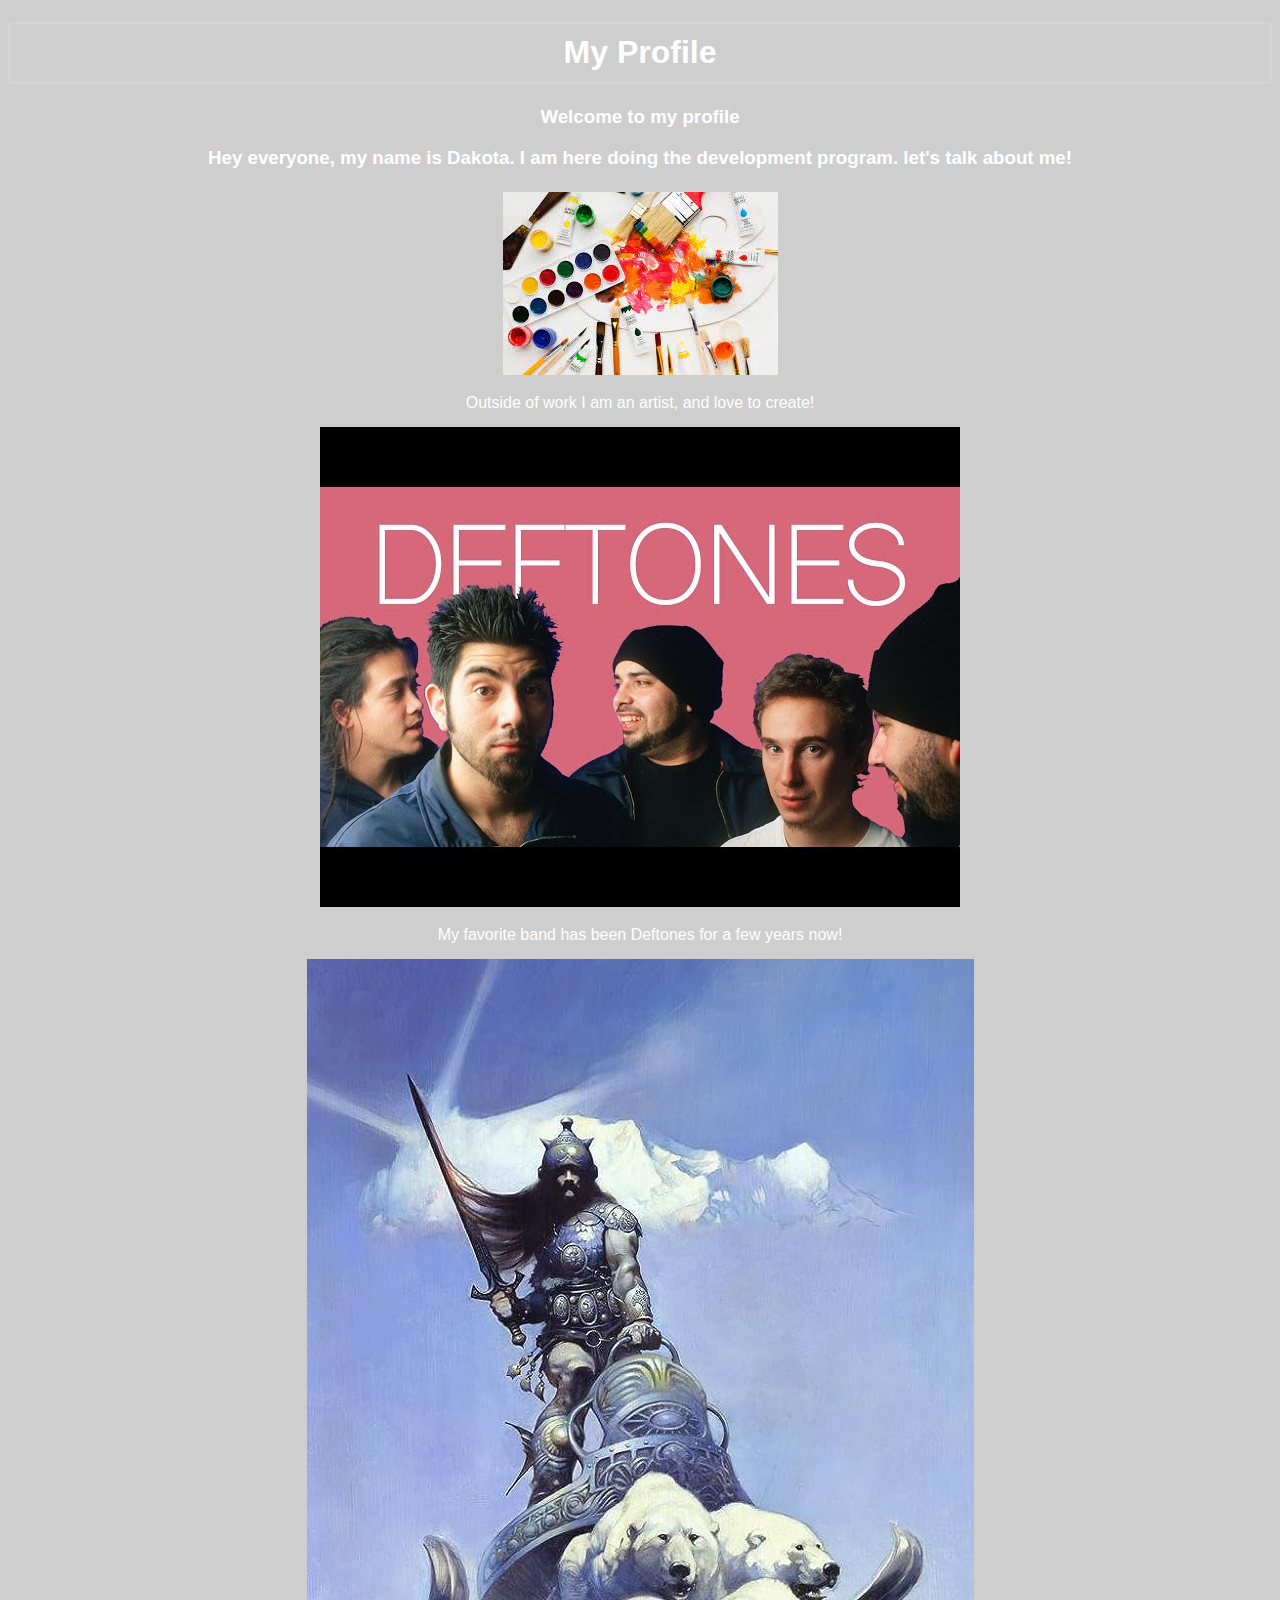
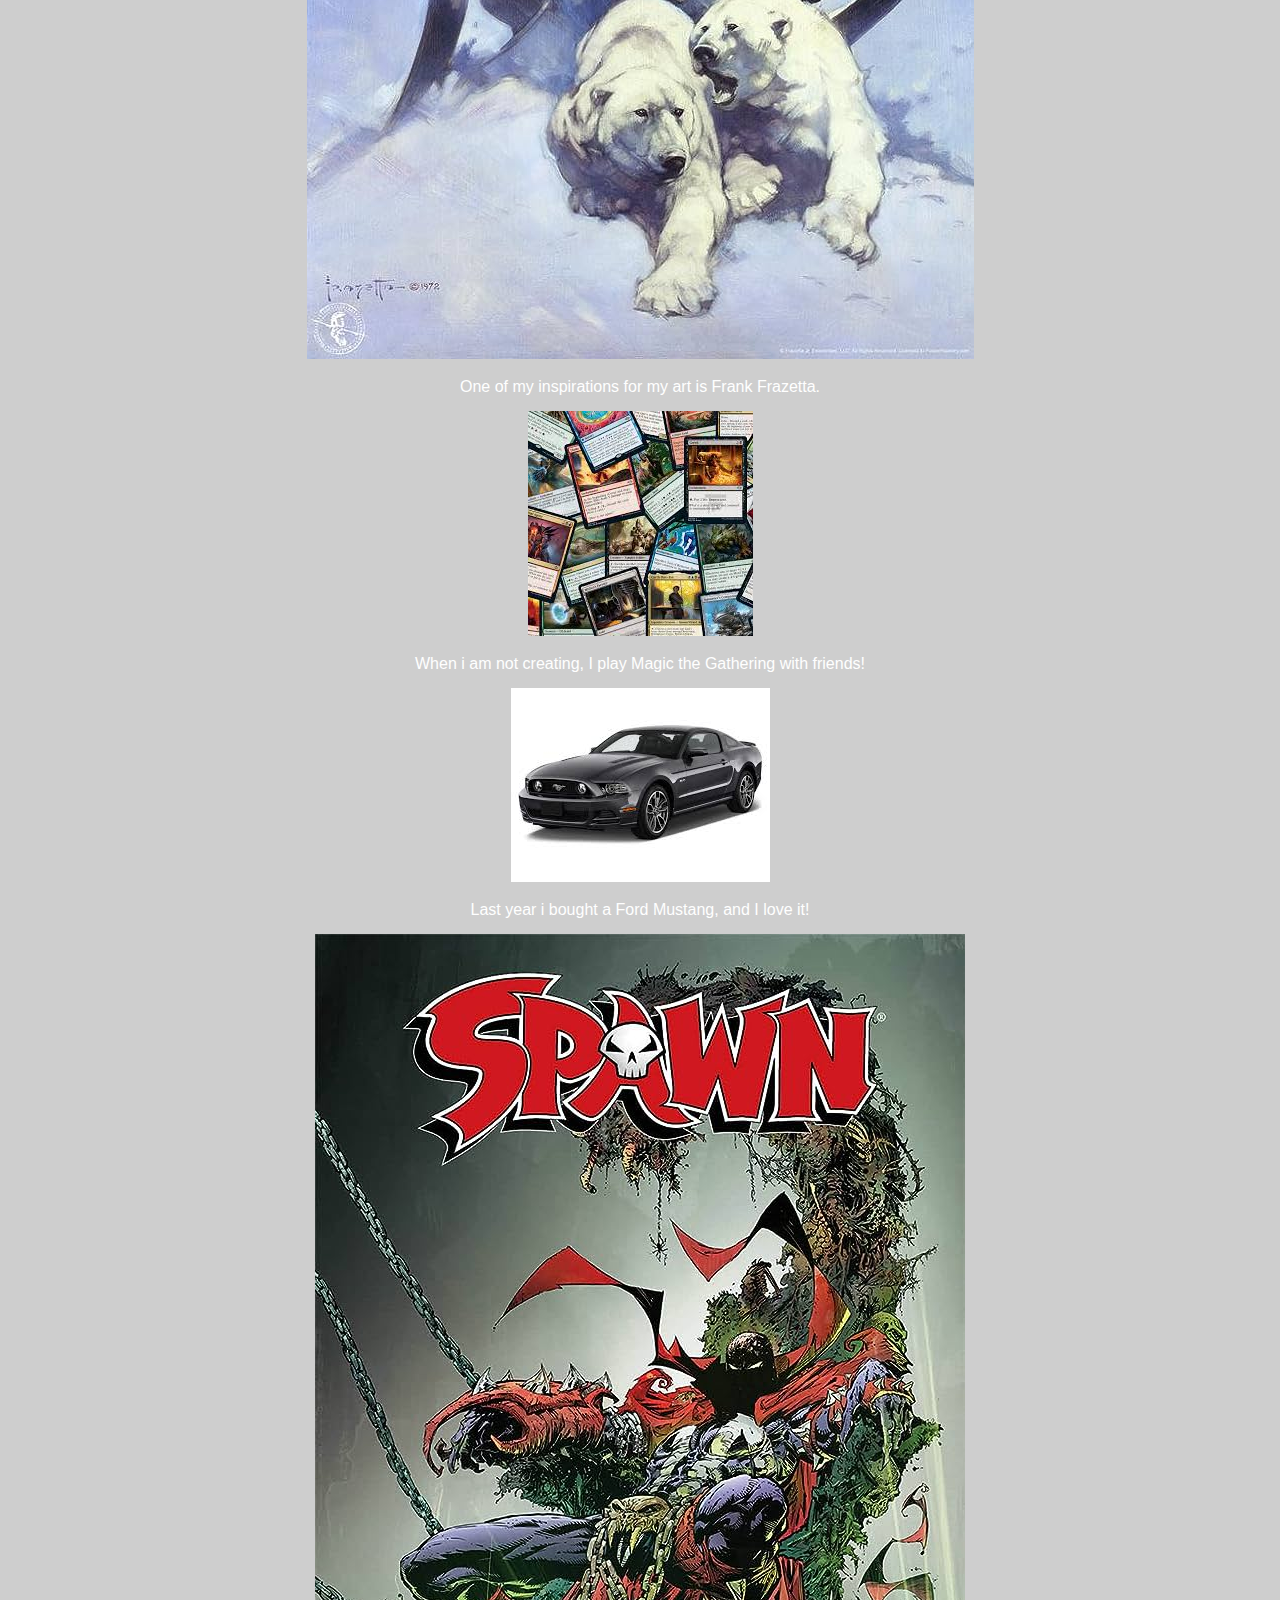
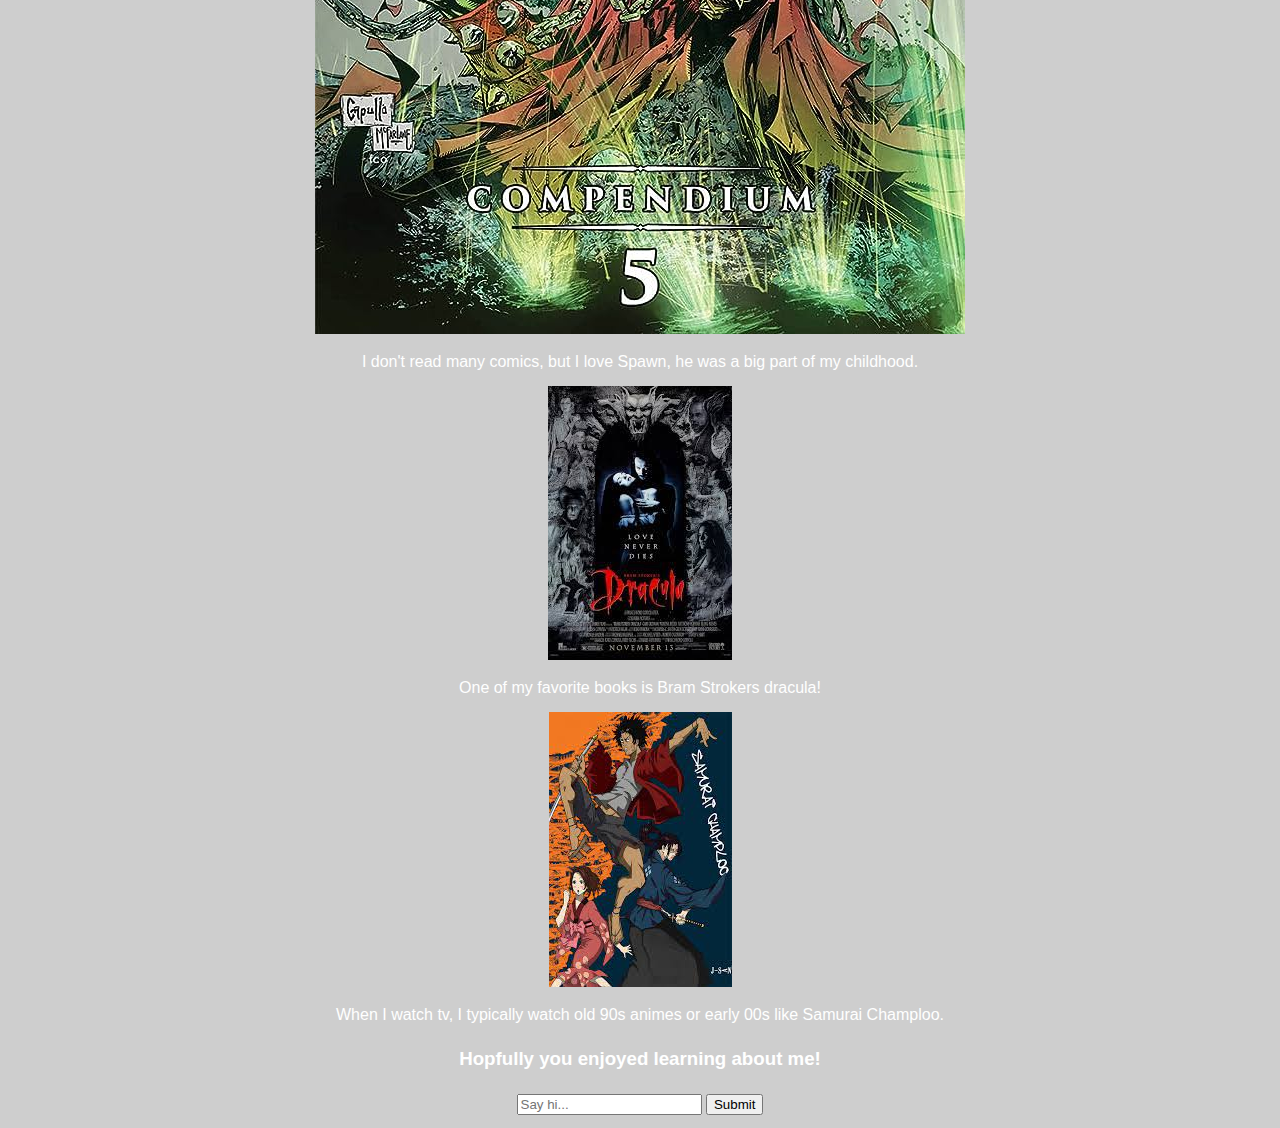
==== index.html @ 6e7aa819 "update" ====
<!DOCTYPE html>
<html lang="en">
<head>
    <meta charset="UTF-8">
    <meta name="viewport" content="width=device-width, initial-scale=1.0">
    <link rel="stylesheet" href="index.css">
    <title>My Profile</title>
</head>
<body>
    <h1 id="title">My Profile</h1>
    <h3 id="welcome">Welcome to my profile</h3>
    <h3 id="introduction">Hey everyone, my name is Dakota. I am here doing the development program. let's talk about me!</h3>
    <li id="image"><img src="Images/art.jpg" alt="art"></li>
    <li id="image-description">Outside of work I am an artist, and love to create!</li>
    <li id="image"><img src="Images/deftones.jpg" alt="deftones"></li>
    <li id="image-description">My favorite band has been Deftones for a few years now!</li>
    <li id="image"><img src="Images/frank frazetta.jpg" alt="frank frazetta"></li>
    <li id="image-description">One of my inspirations for my art is Frank Frazetta.</li>
    <li id="image"><img src="Images/mtg.jpg" alt="mtg"></li>
    <li id="image-description">When i am not creating, I play Magic the Gathering with friends!</li>
    <li id="image"><img src="Images/mustang.jpg" alt="mustang"></li>
    <li id="image-description">Last year i bought a Ford Mustang, and I love it!</li>
    <li id="image"><img src="Images/spawn.jpg" alt="spawn"></li>
    <li id="image-description">I don't read many comics, but I love Spawn, he was a big part of my childhood.</li>
    <li id="image"><img src="Images/dracula.jpg" alt="dracula"></li>
    <li id="image-description">One of my favorite books is Bram Strokers dracula!</li>
    <li id="image"><img src="Images/samurai.jpg" alt="samurai champloo"></li>
    <li id="image-description">When I watch tv, I typically watch old 90s animes or early 00s like Samurai Champloo.</li>
    <h3 id="outro">Hopfully you enjoyed learning about me!</h3>
    <form id="form" action="hi.html">
        <input type="text" id="text-box" placeholder="Say hi...">
        <button type="submit" id="button">Submit</button>
        <br>
    </form>
</body>
</html>
---- index.css ----
* {
    font-family: Arial, Helvetica, sans-serif;
}

body {
    background-color: rgb(206, 206, 206);
}

h1 {
    color: white;
    text-align: center;
    padding: 10px;
    border: 3px solid lightgray;
    border-radius: 5px;
}

h3 {
    color: white;
    text-align: center;
}

li {
    list-style-type: none;
    padding: 5px;
    margin: 5px;
    text-align: center;
    color: white;
}

form {
    text-align: center;
    padding-left: 20px;
    color: white;
    padding: 5px;
    border-radius: 5px;
}
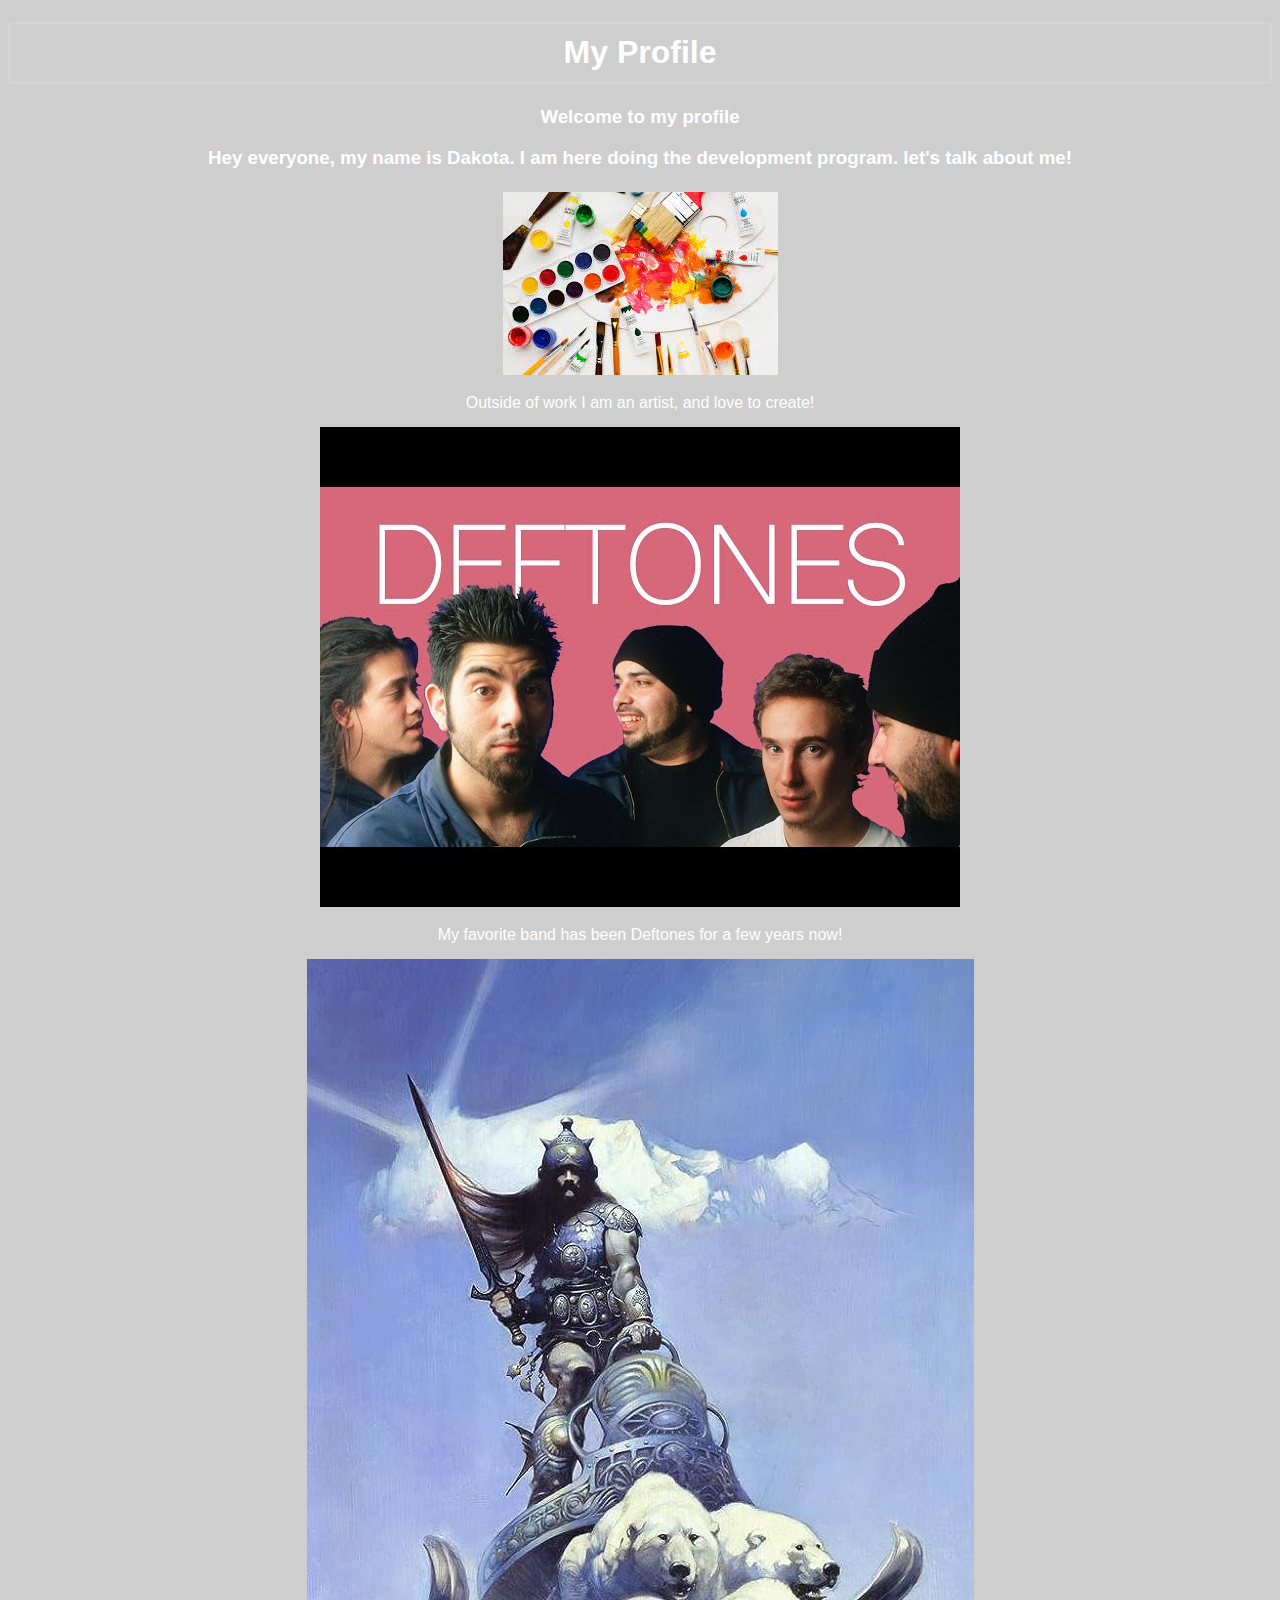
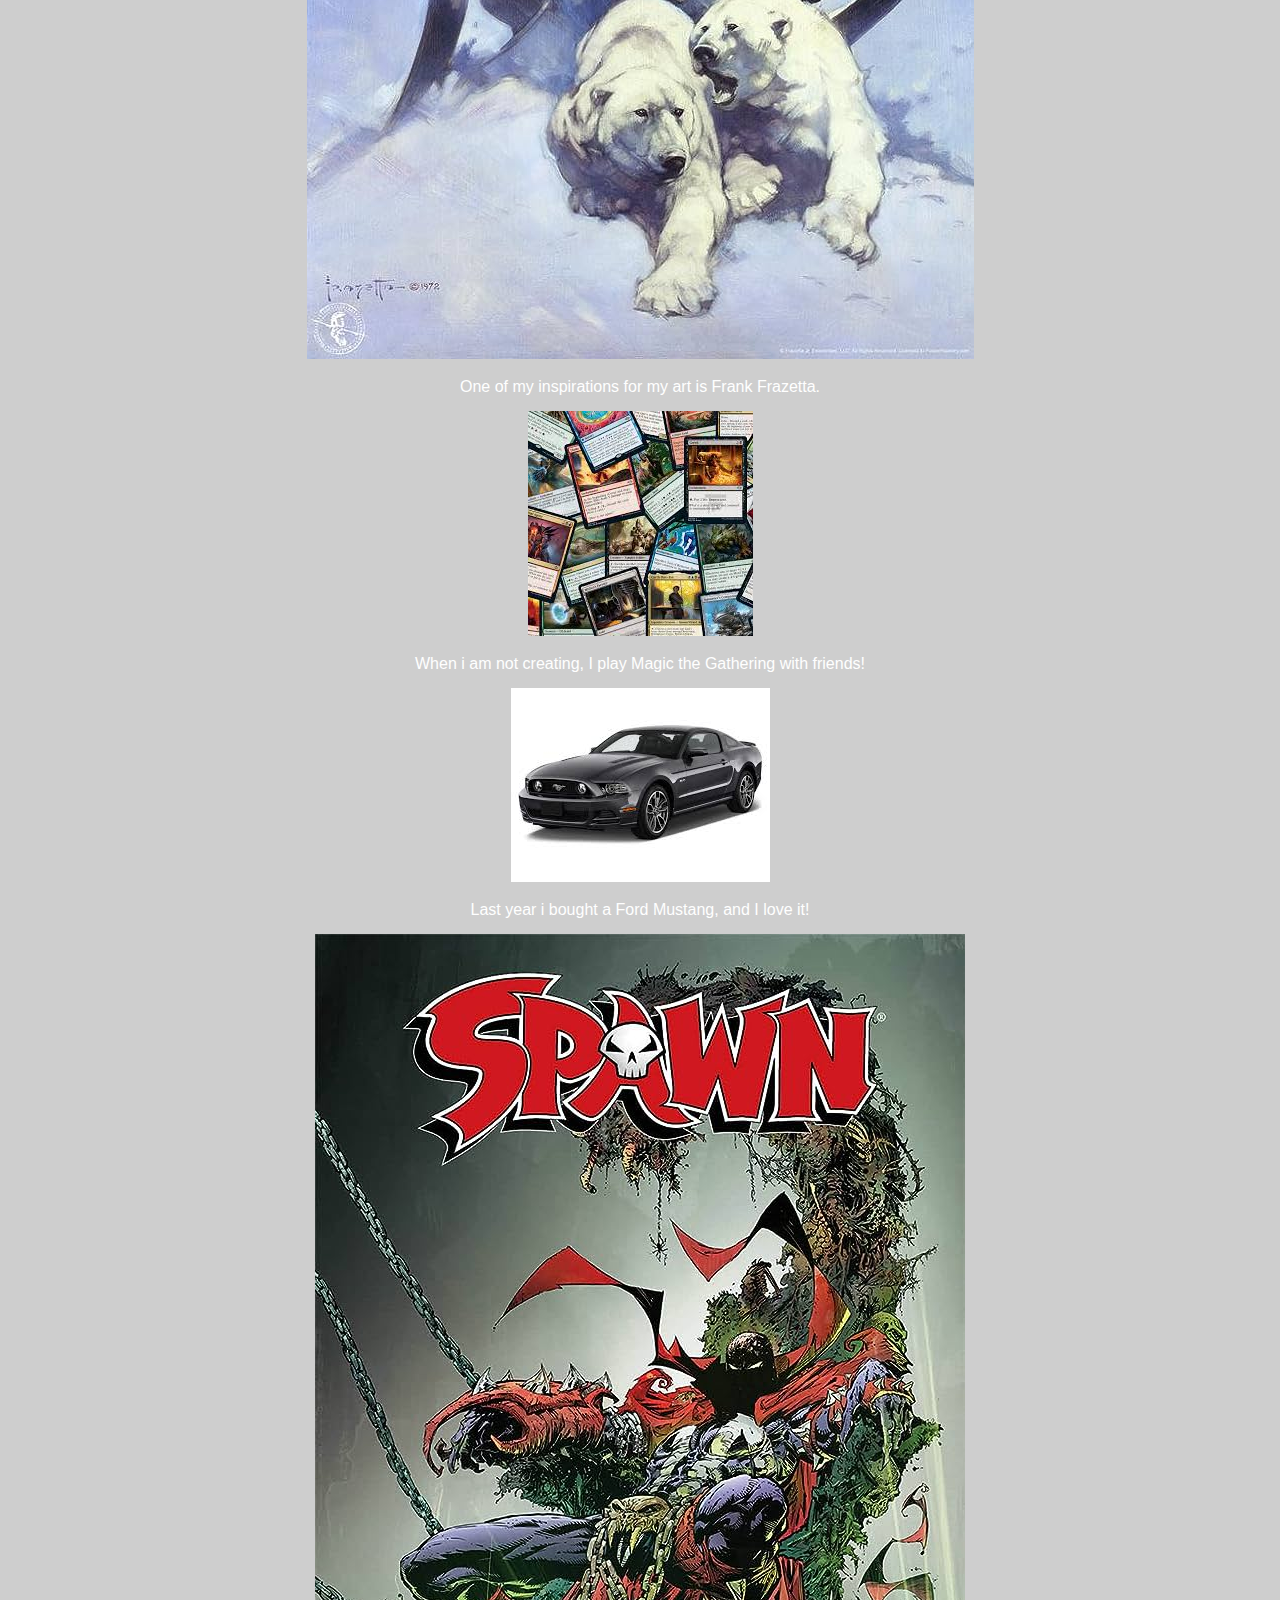
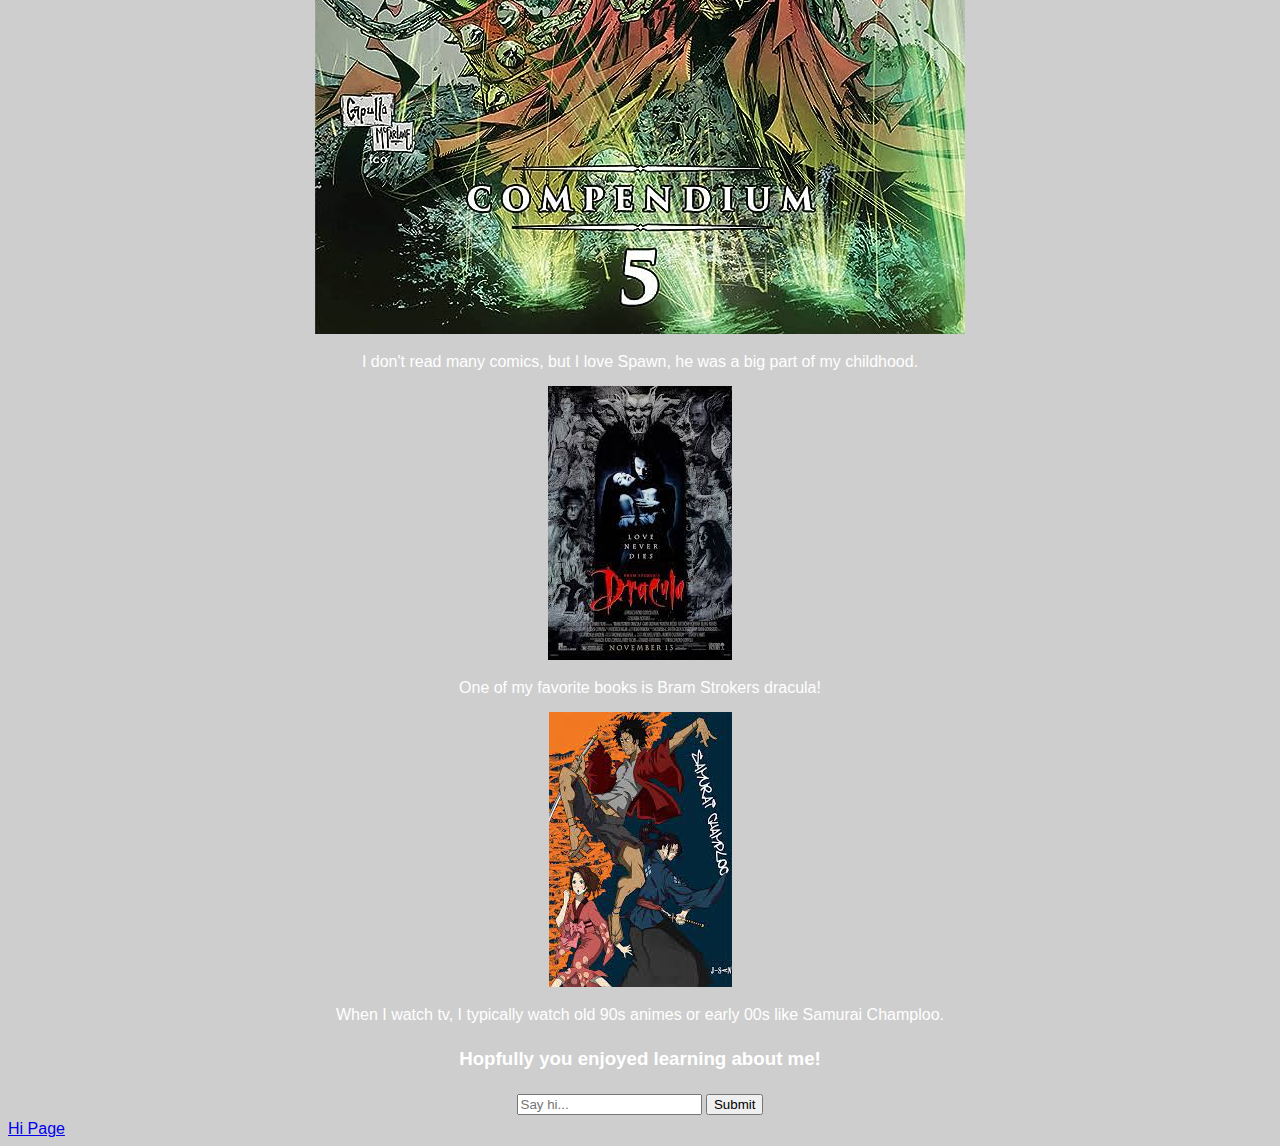
==== commit e64d3dbf: "update" ====
--- a/index.html
+++ b/index.html
@@ -32,5 +32,6 @@
         <button type="submit" id="button">Submit</button>
         <br>
     </form>
+    <a href="hi.html">Hi Page</a>
 </body>
 </html>